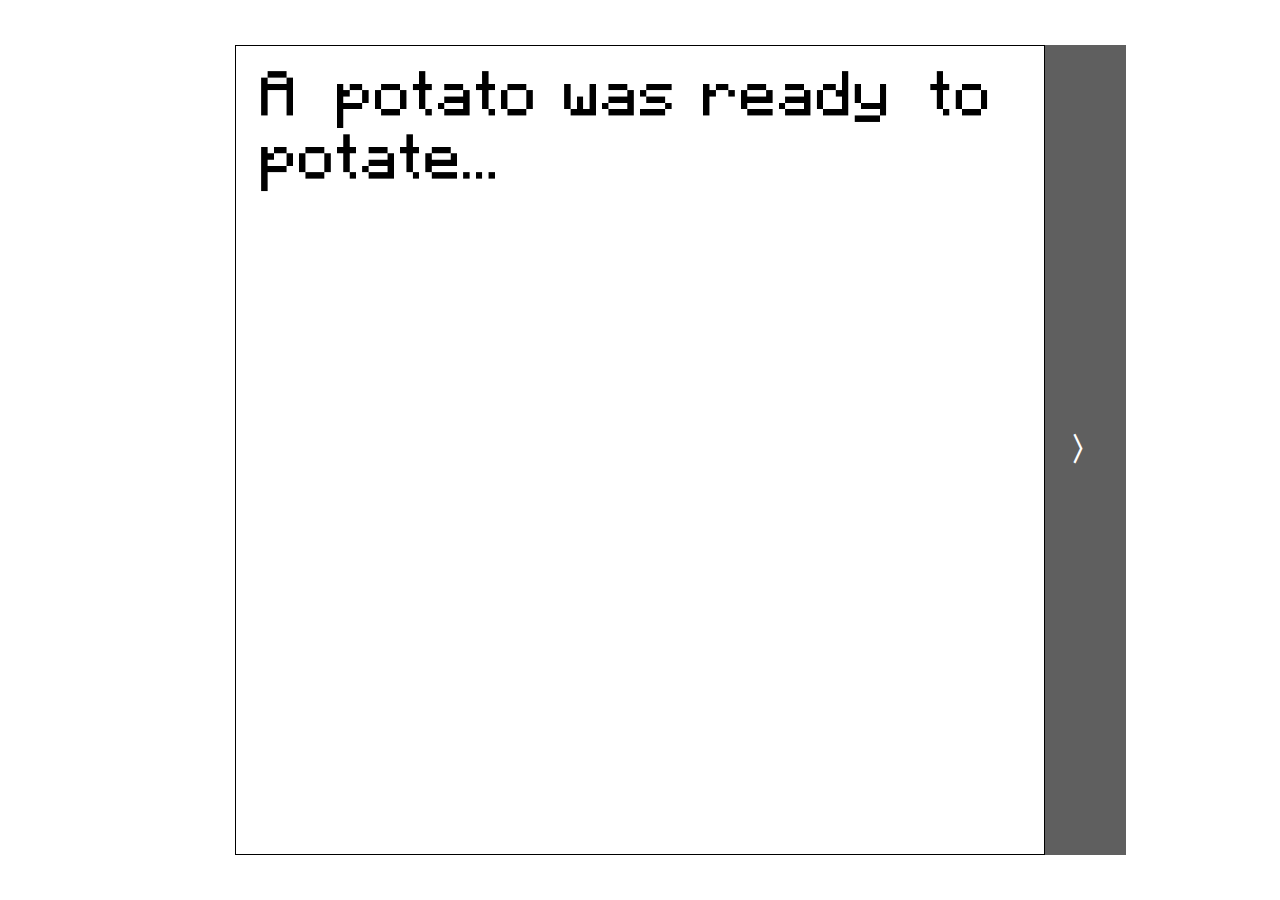
==== ME2/index.html @ 4216fd8e "Added temporary content" ====
<!DOCTYPE html>
<html lang="en">
<head>
  <meta charset="UTF-8">
  <link rel="stylesheet" href="style.css">
  <script src="script.js" type="text/javascript"></script>
  <title>Bonus ME 2</title>
</head>
<body>
  <div class="container">
    <input type="button" class="arrow prev" value="&#x3008;" onclick="change(-1)">
    <div class="view">
      <img src="img/Panel 2.png" id="pic" alt="uwu">
    </div>
    <input type="button" class="arrow next" value="&#x3009;" onclick="change(1)">
  </div>
</body>
</html>
---- ME2/style.css ----
* {
  margin: 0;
  padding: 0;
  box-sizing: border-box;
}

body {
  height: 100vh;
  display: flex;
  align-items: center;
  justify-content: center;
}

.container {
  /* border: 1px solid black; */
  border-right: none;
  border-left: none;
  background-color: whitesmoke;
  
  position: relative;
}

@media screen and (orientation: landscape) {
  .container {
    height: 90vh;
    width: 90vh;
  }
}

@media screen and (orientation: portrait) {
  .container {
    height: 90vw;
    width: 90vw;
  }
}

.view {
  overflow: hidden;
  height: 100%;
  width: 100%;
  border: 1px solid black;
}

img {
  height: 100%;
  width: 100%;
}

.arrow {
  position: absolute;

  /* height: calc(100% + 2px); */
  height: 100%;
  width: 10%;

  top: 0;

  /* top: -1px; */

  background-color: #000000a0;
  /* border: 1px solid black; */
  border: none;

  font-weight: 900;
  font-size: 2rem;
  text-align: center;
  color: white;
}

.prev {
  left: -10%;
  display: none;
}

.next {
  right: -10%;
}

.arrow:hover {
  background-color: #000000ff;
}

.arrow:focus {
  outline: none;
}
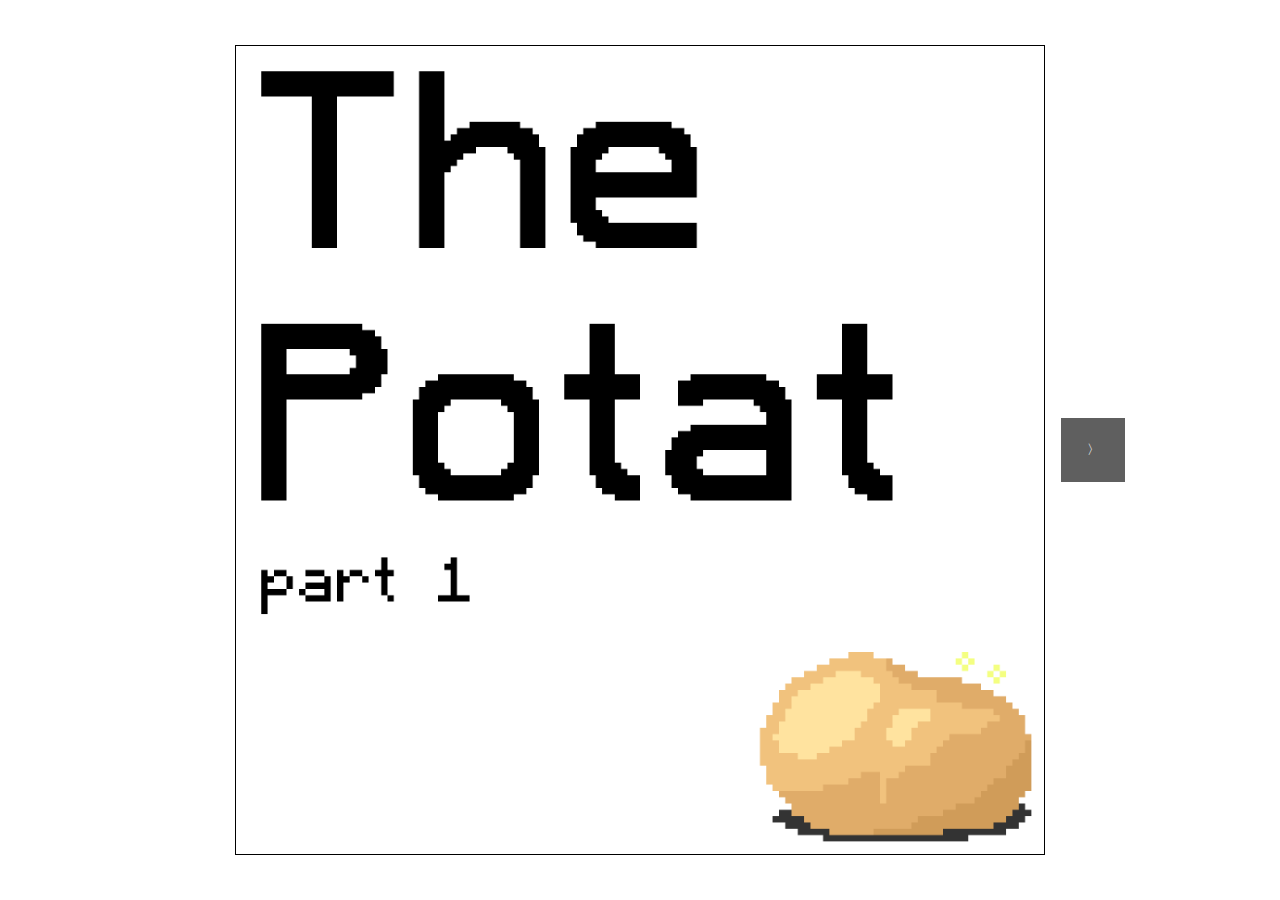
==== commit f4ba0dfc: "Finished ME2" ====
--- a/ME2/index.html
+++ b/ME2/index.html
@@ -9,9 +9,7 @@
 <body>
   <div class="container">
     <input type="button" class="arrow prev" value="&#x3008;" onclick="change(-1)">
-    <div class="view">
-      <img src="img/Panel 2.png" id="pic" alt="uwu">
-    </div>
+    <img src="img/Panel 1.png" id="pic" alt="uwu">
     <input type="button" class="arrow next" value="&#x3009;" onclick="change(1)">
   </div>
 </body>
--- a/ME2/style.css
+++ b/ME2/style.css
@@ -12,74 +12,66 @@
 }
 
 .container {
-  /* border: 1px solid black; */
   border-right: none;
   border-left: none;
-  background-color: whitesmoke;
   
-  position: relative;
+  display: flex;
+  align-items: center;
 }
 
-@media screen and (orientation: landscape) {
+/* @media screen and (orientation: landscape) {
   .container {
     height: 90vh;
-    width: 90vh;
+    width: 100vh;
+  }
+
+  .view {
+    width: 90vh !important;
   }
 }
 
 @media screen and (orientation: portrait) {
   .container {
     height: 90vw;
-    width: 90vw;
+    width: 100vw;
   }
-}
+
+  .view {
+    width: 90vw !important;
+  }
+} */
 
 .view {
   overflow: hidden;
-  height: 100%;
-  width: 100%;
+  /* height: 100%; */
+
   border: 1px solid black;
 }
 
-img {
-  height: 100%;
-  width: 100%;
-}
-
 .arrow {
-  position: absolute;
-
-  /* height: calc(100% + 2px); */
-  height: 100%;
-  width: 10%;
-
-  top: 0;
-
-  /* top: -1px; */
+  height: 4rem;
+  width: 4rem;
+  margin: 1rem;
 
   background-color: #000000a0;
-  /* border: 1px solid black; */
+  color: white;
   border: none;
-
-  font-weight: 900;
-  font-size: 2rem;
-  text-align: center;
-  color: white;
-}
-
-.prev {
-  left: -10%;
-  display: none;
-}
-
-.next {
-  right: -10%;
 }
 
 .arrow:hover {
-  background-color: #000000ff;
+  background-color: #000000;
 }
 
 .arrow:focus {
   outline: none;
+}
+
+.prev {
+  visibility: hidden;
+}
+
+img {
+  border: 1px solid black;
+  max-height: 90vh;
+  max-width: calc(100vw - 12rem);
 }